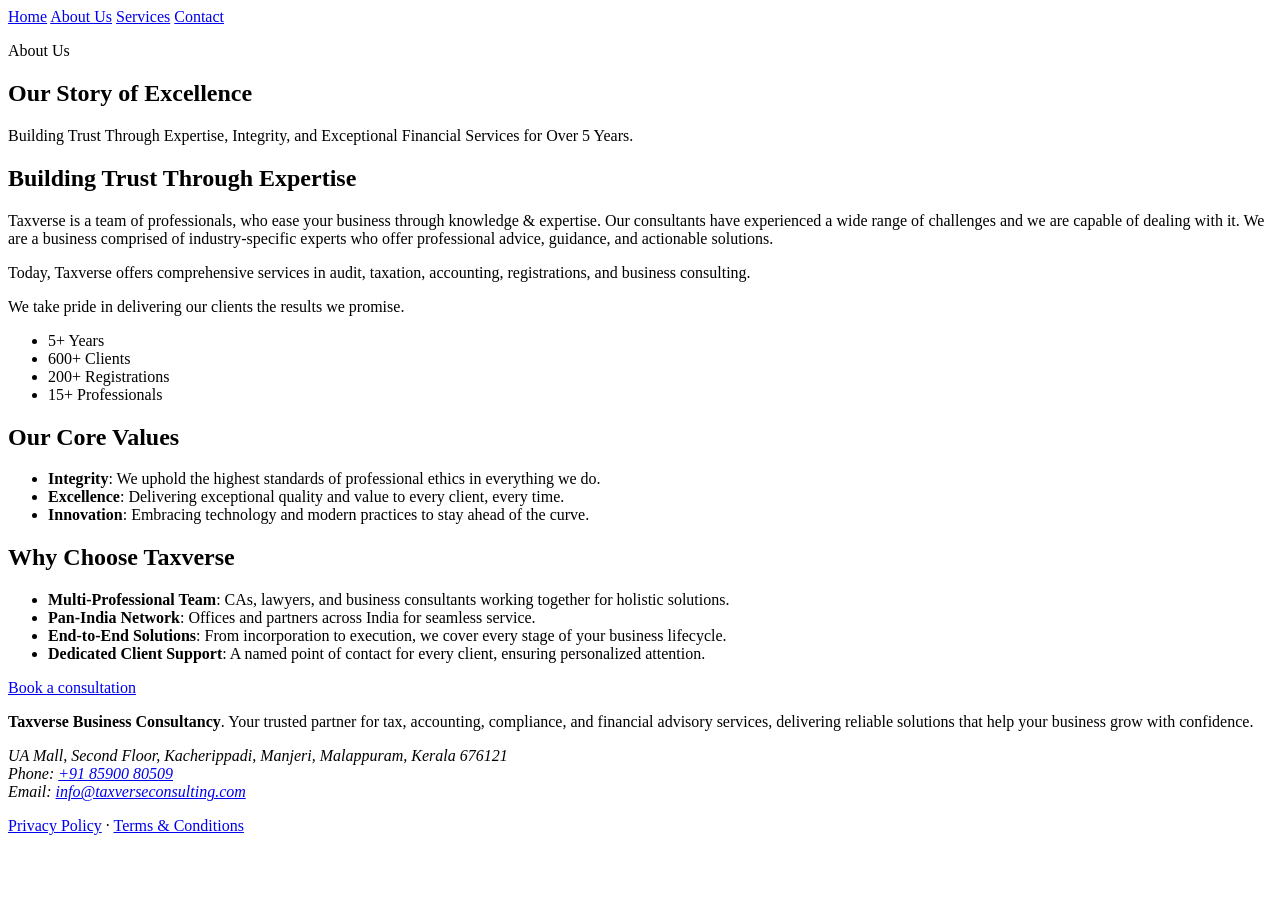
==== web/about/index.html @ 481baf28 "feat(seo): serve per-route static HTML with meta tags and page text Each public route (/, /about, /s" ====
<!DOCTYPE html>
<html lang="en">
<head>
  <!--
    Static entry point for /about. Vercel serves this file for /about (see
    vercel.json) so crawlers get this page's own title, meta tags and text;
    it then boots the same Flutter app as web/index.html. flutter build only
    substitutes $FLUTTER_BASE_HREF in the root index.html, so the base href
    is hardcoded here.
  -->
  <base href="/">

  <meta charset="UTF-8">
  <meta content="IE=Edge" http-equiv="X-UA-Compatible">
  <meta name="viewport" content="width=device-width, initial-scale=1">
  <title>About Us | Taxverse Business Consultancy, Manjeri, Kerala</title>
  <meta name="description" content="Taxverse is a team of CAs, lawyers and business consultants in Manjeri, Kerala, serving 600+ clients with audit, tax, accounting and advisory since 2021.">
  <link rel="canonical" href="https://taxverseconsulting.com/about">
  <meta name="robots" content="index, follow">
  <meta name="theme-color" content="#F8FAFC">

  <!-- Open Graph / Twitter: read by link previews, which never run JavaScript -->
  <meta property="og:type" content="website">
  <meta property="og:site_name" content="Taxverse Business Consultancy">
  <meta property="og:locale" content="en_IN">
  <meta property="og:url" content="https://taxverseconsulting.com/about">
  <meta property="og:title" content="About Us | Taxverse Business Consultancy, Manjeri, Kerala">
  <meta property="og:description" content="Taxverse is a team of CAs, lawyers and business consultants in Manjeri, Kerala, serving 600+ clients with audit, tax, accounting and advisory since 2021.">
  <meta property="og:image" content="https://taxverseconsulting.com/icons/Icon-512.png">
  <meta property="og:image:width" content="512">
  <meta property="og:image:height" content="512">
  <meta property="og:image:alt" content="Taxverse logo">
  <meta name="twitter:card" content="summary">
  <meta name="twitter:title" content="About Us | Taxverse Business Consultancy, Manjeri, Kerala">
  <meta name="twitter:description" content="Taxverse is a team of CAs, lawyers and business consultants in Manjeri, Kerala, serving 600+ clients with audit, tax, accounting and advisory since 2021.">
  <meta name="twitter:image" content="https://taxverseconsulting.com/icons/Icon-512.png">

  <!-- iOS meta tags & icons -->
  <meta name="mobile-web-app-capable" content="yes">
  <meta name="apple-mobile-web-app-status-bar-style" content="black">
  <meta name="apple-mobile-web-app-title" content="Taxverse">
  <link rel="apple-touch-icon" href="icons/Icon-192.png">

  <!-- Favicon -->
  <link rel="icon" type="image/png" href="favicon.png"/>

  <link rel="manifest" href="manifest.json">

  <link rel="stylesheet" href="splash.css">
</head>
<body>
  <div id="app-splash">
    <div class="spinner"></div>
  </div>

  <!--
    Plain-HTML copy of this page for search engines and link previews, which
    read the HTML before (or without) running Flutter. Visually hidden via
    splash.css; keep it in sync with the page's text in lib/presentation/.
  -->
  <div id="seo-content">
    <nav aria-label="Main">
      <a href="/">Home</a>
      <a href="/about">About Us</a>
      <a href="/services">Services</a>
      <a href="/contact">Contact</a>
    </nav>
    <main>
      <section>
        <p>About Us</p>
        <h1>Our Story of Excellence</h1>
        <p>Building Trust Through Expertise, Integrity, and Exceptional Financial Services for Over 5 Years.</p>
      </section>
      <section>
        <h2>Building Trust Through Expertise</h2>
        <p>Taxverse is a team of professionals, who ease your business through knowledge &amp; expertise. Our consultants have experienced a wide range of challenges and we are capable of dealing with it. We are a business comprised of industry-specific experts who offer professional advice, guidance, and actionable solutions.</p>
        <p>Today, Taxverse offers comprehensive services in audit, taxation, accounting, registrations, and business consulting.</p>
        <p>We take pride in delivering our clients the results we promise.</p>
        <ul>
          <li>5+ Years</li>
          <li>600+ Clients</li>
          <li>200+ Registrations</li>
          <li>15+ Professionals</li>
        </ul>
      </section>
      <section>
        <h2>Our Core Values</h2>
        <ul>
          <li><strong>Integrity</strong>: We uphold the highest standards of professional ethics in everything we do.</li>
          <li><strong>Excellence</strong>: Delivering exceptional quality and value to every client, every time.</li>
          <li><strong>Innovation</strong>: Embracing technology and modern practices to stay ahead of the curve.</li>
        </ul>
      </section>
      <section>
        <h2>Why Choose Taxverse</h2>
        <ul>
          <li><strong>Multi-Professional Team</strong>: CAs, lawyers, and business consultants working together for holistic solutions.</li>
          <li><strong>Pan-India Network</strong>: Offices and partners across India for seamless service.</li>
          <li><strong>End-to-End Solutions</strong>: From incorporation to execution, we cover every stage of your business lifecycle.</li>
          <li><strong>Dedicated Client Support</strong>: A named point of contact for every client, ensuring personalized attention.</li>
        </ul>
        <p><a href="/contact">Book a consultation</a></p>
      </section>
    </main>
    <footer>
      <p><strong>Taxverse Business Consultancy</strong>. Your trusted partner for tax, accounting, compliance, and financial advisory services, delivering reliable solutions that help your business grow with confidence.</p>
      <address>UA Mall, Second Floor, Kacherippadi, Manjeri, Malappuram, Kerala 676121<br>
        Phone: <a href="tel:+918590080509">+91 85900 80509</a><br>
        Email: <a href="mailto:info@taxverseconsulting.com">info@taxverseconsulting.com</a></address>
      <p><a href="/privacy">Privacy Policy</a> · <a href="/terms">Terms &amp; Conditions</a></p>
    </footer>
  </div>

  <script src="splash.js"></script>
  <script src="flutter_bootstrap.js" async></script>
</body>
</html>
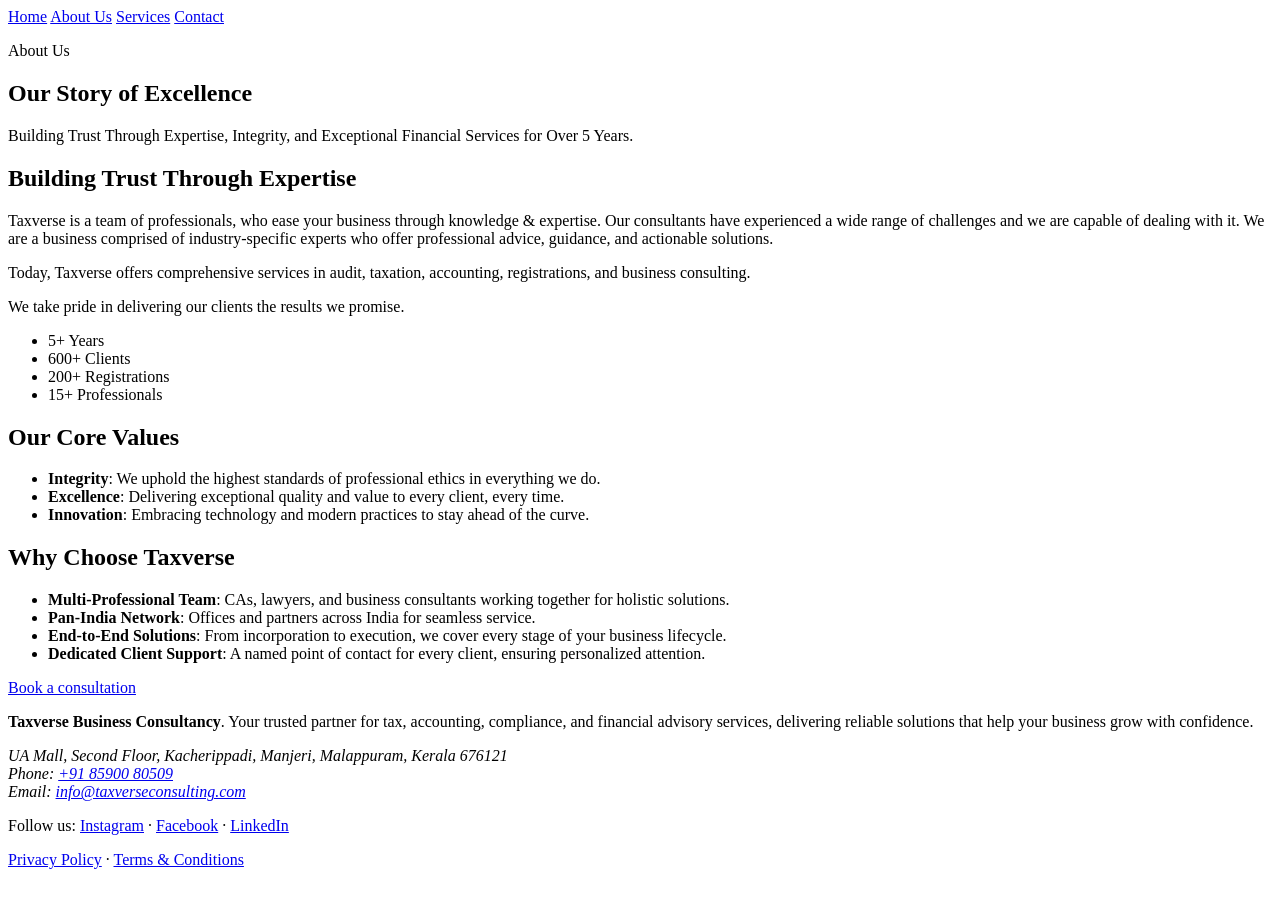
==== commit b9431404: "feat: social profile links in footer and static HTML - Add Instagram, Facebook and LinkedIn icon but" ====
--- a/web/about/index.html
+++ b/web/about/index.html
@@ -26,14 +26,14 @@
   <meta property="og:url" content="https://taxverseconsulting.com/about">
   <meta property="og:title" content="About Us | Taxverse Business Consultancy, Manjeri, Kerala">
   <meta property="og:description" content="Taxverse is a team of CAs, lawyers and business consultants in Manjeri, Kerala, serving 600+ clients with audit, tax, accounting and advisory since 2021.">
-  <meta property="og:image" content="https://taxverseconsulting.com/icons/Icon-512.png">
-  <meta property="og:image:width" content="512">
-  <meta property="og:image:height" content="512">
-  <meta property="og:image:alt" content="Taxverse logo">
-  <meta name="twitter:card" content="summary">
+  <meta property="og:image" content="https://taxverseconsulting.com/og-image.jpg">
+  <meta property="og:image:width" content="1200">
+  <meta property="og:image:height" content="630">
+  <meta property="og:image:alt" content="Taxverse Business Consultancy: Simplifying Finances, Strengthening Businesses">
+  <meta name="twitter:card" content="summary_large_image">
   <meta name="twitter:title" content="About Us | Taxverse Business Consultancy, Manjeri, Kerala">
   <meta name="twitter:description" content="Taxverse is a team of CAs, lawyers and business consultants in Manjeri, Kerala, serving 600+ clients with audit, tax, accounting and advisory since 2021.">
-  <meta name="twitter:image" content="https://taxverseconsulting.com/icons/Icon-512.png">
+  <meta name="twitter:image" content="https://taxverseconsulting.com/og-image.jpg">
 
   <!-- iOS meta tags & icons -->
   <meta name="mobile-web-app-capable" content="yes">
@@ -107,6 +107,7 @@
       <address>UA Mall, Second Floor, Kacherippadi, Manjeri, Malappuram, Kerala 676121<br>
         Phone: <a href="tel:+918590080509">+91 85900 80509</a><br>
         Email: <a href="mailto:info@taxverseconsulting.com">info@taxverseconsulting.com</a></address>
+      <p>Follow us: <a href="https://www.instagram.com/infotaxverse/" rel="me">Instagram</a> · <a href="https://www.facebook.com/info.taxverse" rel="me">Facebook</a> · <a href="https://www.linkedin.com/company/tax-verse" rel="me">LinkedIn</a></p>
       <p><a href="/privacy">Privacy Policy</a> · <a href="/terms">Terms &amp; Conditions</a></p>
     </footer>
   </div>
